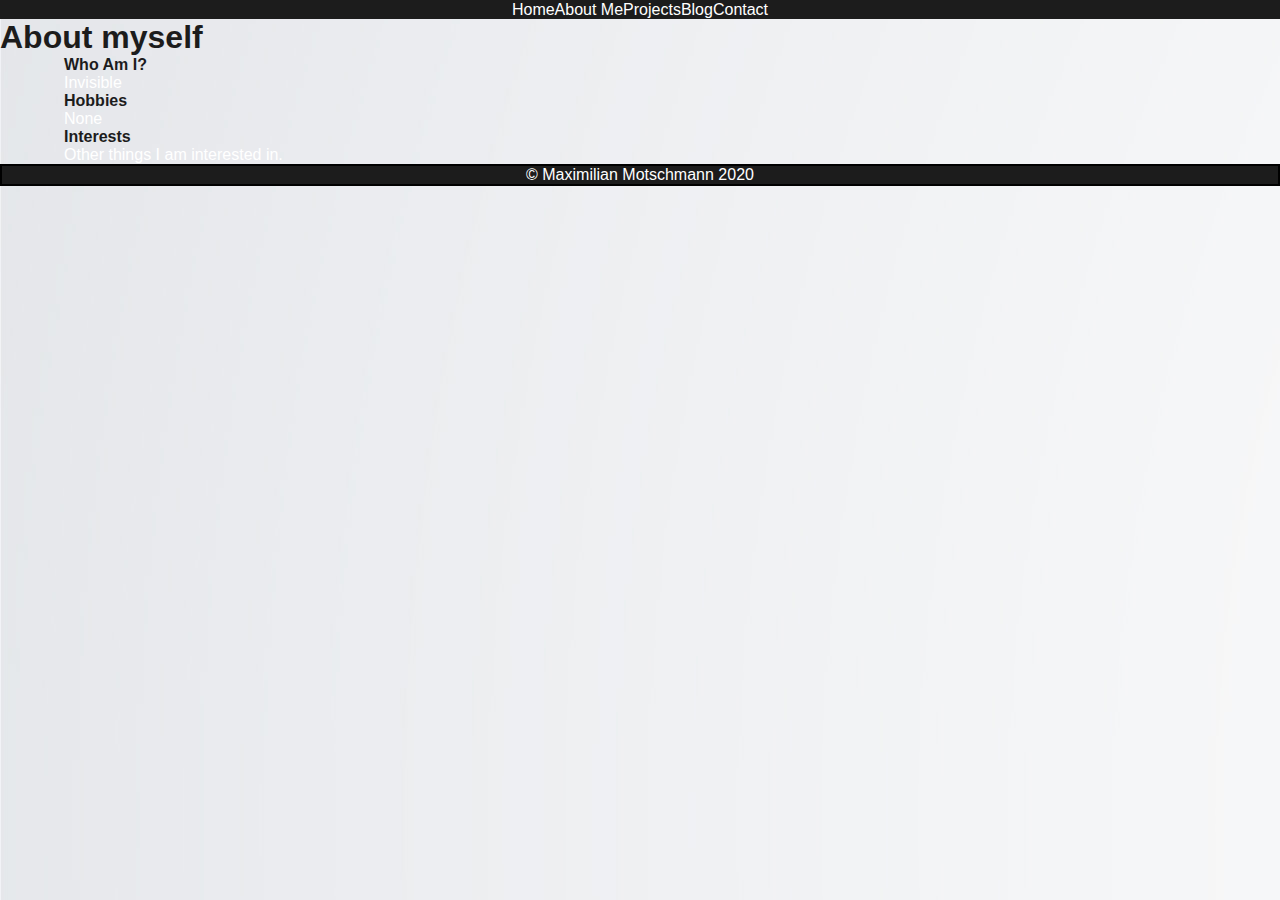
==== src/pages/aboutme.html @ dbb07090 "initial commit" ====
<!DOCTYPE html>
<html lang="en">
    <head>
        <meta name="viewport" content="width=device-width, initial-scale=1.0">
        <title></title>
        <link rel="stylesheet" href="../css/style.css" />
    </head>
    <body>
        <header>
            <div class="altnavdiv">
            <nav class="altnavbar">
                <section class="navbutton3">
                    <a class="topnav" href="../../index.html">Home</a>
                    </section>
                <section class="navbutton4">
                    <a class="topnav" href="./aboutme.html">About Me</a>
                    </section>
                <section class="navbutton3">
                    <a class="topnav" href="./projects.html">Projects</a>
                    </section>
                <section class="navbutton4">
                    <a class="topnav" href="./blog.html">Blog</a>
                    </section>
                <section class="navbutton3">
                    <a class="topnav" href="./contact.html">Contact</a>
                    </section>
            </nav>
            </div>

        </header>
        <div class="bottomcontaineraboutme">
            <h1>About myself</h1>
            <h2>Who Am I?</h2>
            <p>Invisible</p>

            <h2>Hobbies</h2>
            <p>None</p>

            <h2>Interests</h2>
            <p>Other things I am interested in.</p>
        </div>
        <div id="thefooter">
            <footer>&#169; Maximilian Motschmann 2020</footer>
        </div>
    </body>
</html>
---- src/css/style.css ----
* {
  margin: 0;
  padding: 0;
  -webkit-box-sizing: border-box;
          box-sizing: border-box;
}

body {
  background-image: url("../images/background.jpg");
}

#headerbar {
  display: -webkit-inline-box;
  display: -ms-inline-flexbox;
  display: inline-flex;
  -webkit-box-orient: horizontal;
  -webkit-box-direction: normal;
      -ms-flex-direction: row;
          flex-direction: row;
  width: 100%;
  -webkit-box-pack: center;
      -ms-flex-pack: center;
          justify-content: center;
  position: absolute;
  top: 0;
  left: 0;
  background-color: #1c1c1c;
}

.topcontainer {
  display: -webkit-box;
  display: -ms-flexbox;
  display: flex;
  -webkit-box-pack: center;
      -ms-flex-pack: center;
          justify-content: center;
  -webkit-box-orient: vertical;
  -webkit-box-direction: normal;
      -ms-flex-direction: column;
          flex-direction: column;
  -webkit-box-align: center;
      -ms-flex-align: center;
          align-items: center;
}

.profilephoto {
  display: -webkit-box;
  display: -ms-flexbox;
  display: flex;
  -webkit-box-pack: center;
      -ms-flex-pack: center;
          justify-content: center;
  -ms-flex-item-align: center;
      align-self: center;
  margin-top: 2em;
}

header {
  display: -webkit-box;
  display: -ms-flexbox;
  display: flex;
  -webkit-box-pack: center;
      -ms-flex-pack: center;
          justify-content: center;
  text-align: center;
}

.profilephoto img {
  border-radius: 100%;
  vertical-align: middle;
  max-height: 80%;
  max-width: 80%;
  -webkit-box-shadow: 2px 6px 5px #1c1c1c;
          box-shadow: 2px 6px 5px #1c1c1c;
}

h1 {
  font-size: 2em;
  color: #1c1c1c;
  font-family: Arial, Helvetica, sans-serif;
}

.paragraphcontainer {
  text-align: center;
  display: -webkit-box;
  display: -ms-flexbox;
  display: flex;
  -webkit-box-pack: center;
      -ms-flex-pack: center;
          justify-content: center;
  margin-top: 1em;
}

a {
  margin-top: 1.7%;
  color: #1c1c1c;
  font-size: 250%;
  font-family: Arial, Helvetica, sans-serif;
  text-decoration: none;
}

a:hover {
  color: orange;
}

.navbutton1 {
  background-color: #daddd8;
  display: -webkit-box;
  display: -ms-flexbox;
  display: flex;
  -webkit-box-pack: center;
      -ms-flex-pack: center;
          justify-content: center;
  border: 2px solid black;
  margin: 5%;
  height: 4rem;
  text-shadow: 2px 2px 1px gray;
  -webkit-box-shadow: 6px 5px 9px gray;
          box-shadow: 6px 5px 9px gray;
  border-radius: 28px;
  -webkit-border-radius: 28;
  -moz-border-radius: 28;
}

.navbutton2 {
  background-color: #daddd8;
  display: -webkit-box;
  display: -ms-flexbox;
  display: flex;
  -webkit-box-pack: center;
      -ms-flex-pack: center;
          justify-content: center;
  border: 2px solid black;
  margin: 5%;
  height: 4rem;
  text-shadow: 2px 2px 1px gray;
  -webkit-box-shadow: 6px 5px 9px gray;
          box-shadow: 6px 5px 9px gray;
  border-radius: 28px;
  -webkit-border-radius: 28;
  -moz-border-radius: 28;
}

.navbutton1:hover, .navbutton2:hover {
  background-color: #1B264F;
}

.navbutton1:visited, .navbutton2:visited {
  background-color: red;
}

p {
  color: white;
  font-family: Arial, Helvetica, sans-serif;
  margin-left: 5%;
}

#thefooter {
  background-color: #1c1c1c;
  border: 2px solid black;
  font-family: Arial, Helvetica, sans-serif;
  text-align: center;
}

footer {
  color: white;
  width: 100%;
}

.altnavdiv {
  background-color: #1c1c1c;
  width: 100%;
  display: -webkit-box;
  display: -ms-flexbox;
  display: flex;
  -webkit-box-pack: center;
      -ms-flex-pack: center;
          justify-content: center;
}

.altnavbar {
  display: -webkit-box;
  display: -ms-flexbox;
  display: flex;
  font-size: 0.4em;
  color: white;
}

.topnav {
  color: white;
  display: -webkit-box;
  display: -ms-flexbox;
  display: flex;
  -webkit-box-pack: center;
      -ms-flex-pack: center;
          justify-content: center;
}

.navbutton3, .navbutton4 {
  position: static;
}

h2 {
  font-size: 1em;
  color: #1c1c1c;
  font-family: Arial, Helvetica, sans-serif;
  margin-left: 5%;
}

.boxes {
  display: -webkit-box;
  display: -ms-flexbox;
  display: flex;
  -webkit-box-pack: center;
      -ms-flex-pack: center;
          justify-content: center;
  -ms-flex-wrap: wrap;
      flex-wrap: wrap;
}

.box {
  background-color: green;
  border: 2px solid black;
  width: 19em;
  height: 19em;
  margin: 10px;
}

.blogimage {
  max-width: 19em;
  max-height: 19em;
}
/*# sourceMappingURL=style.css.map */
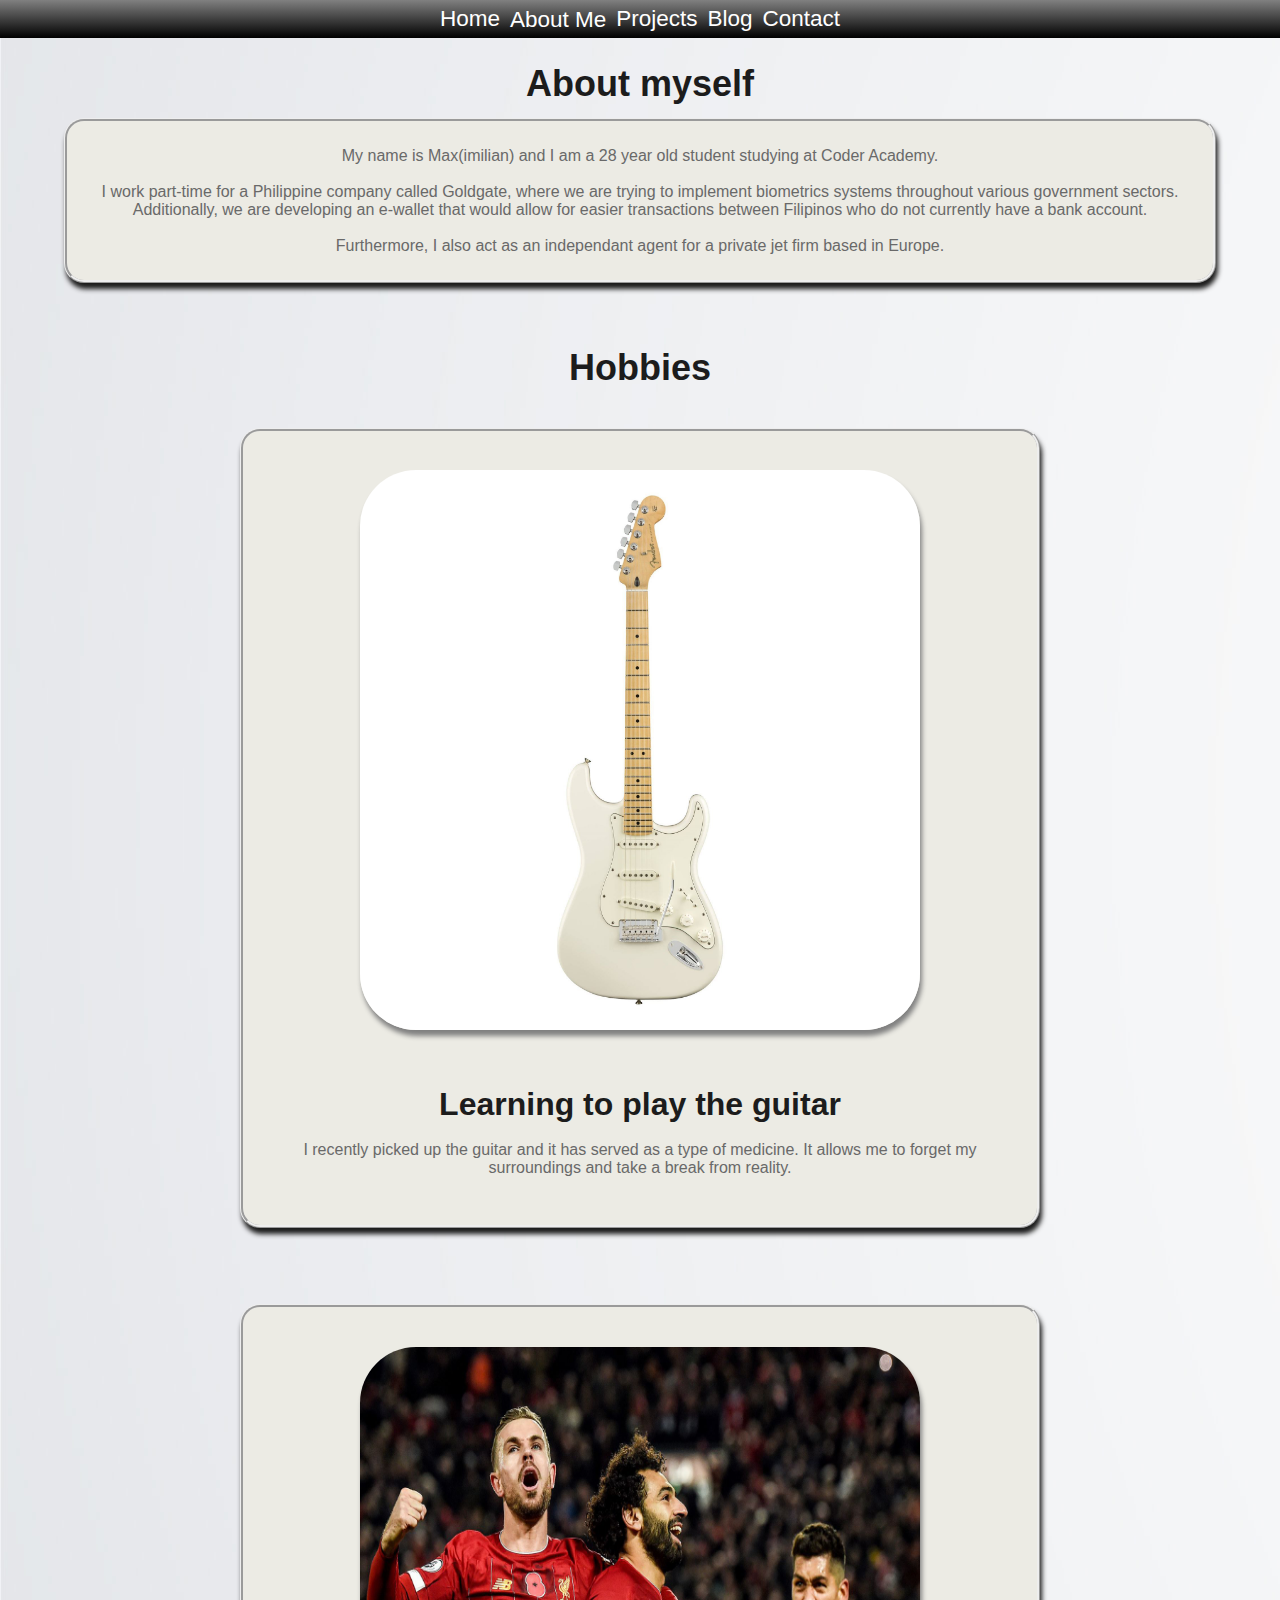
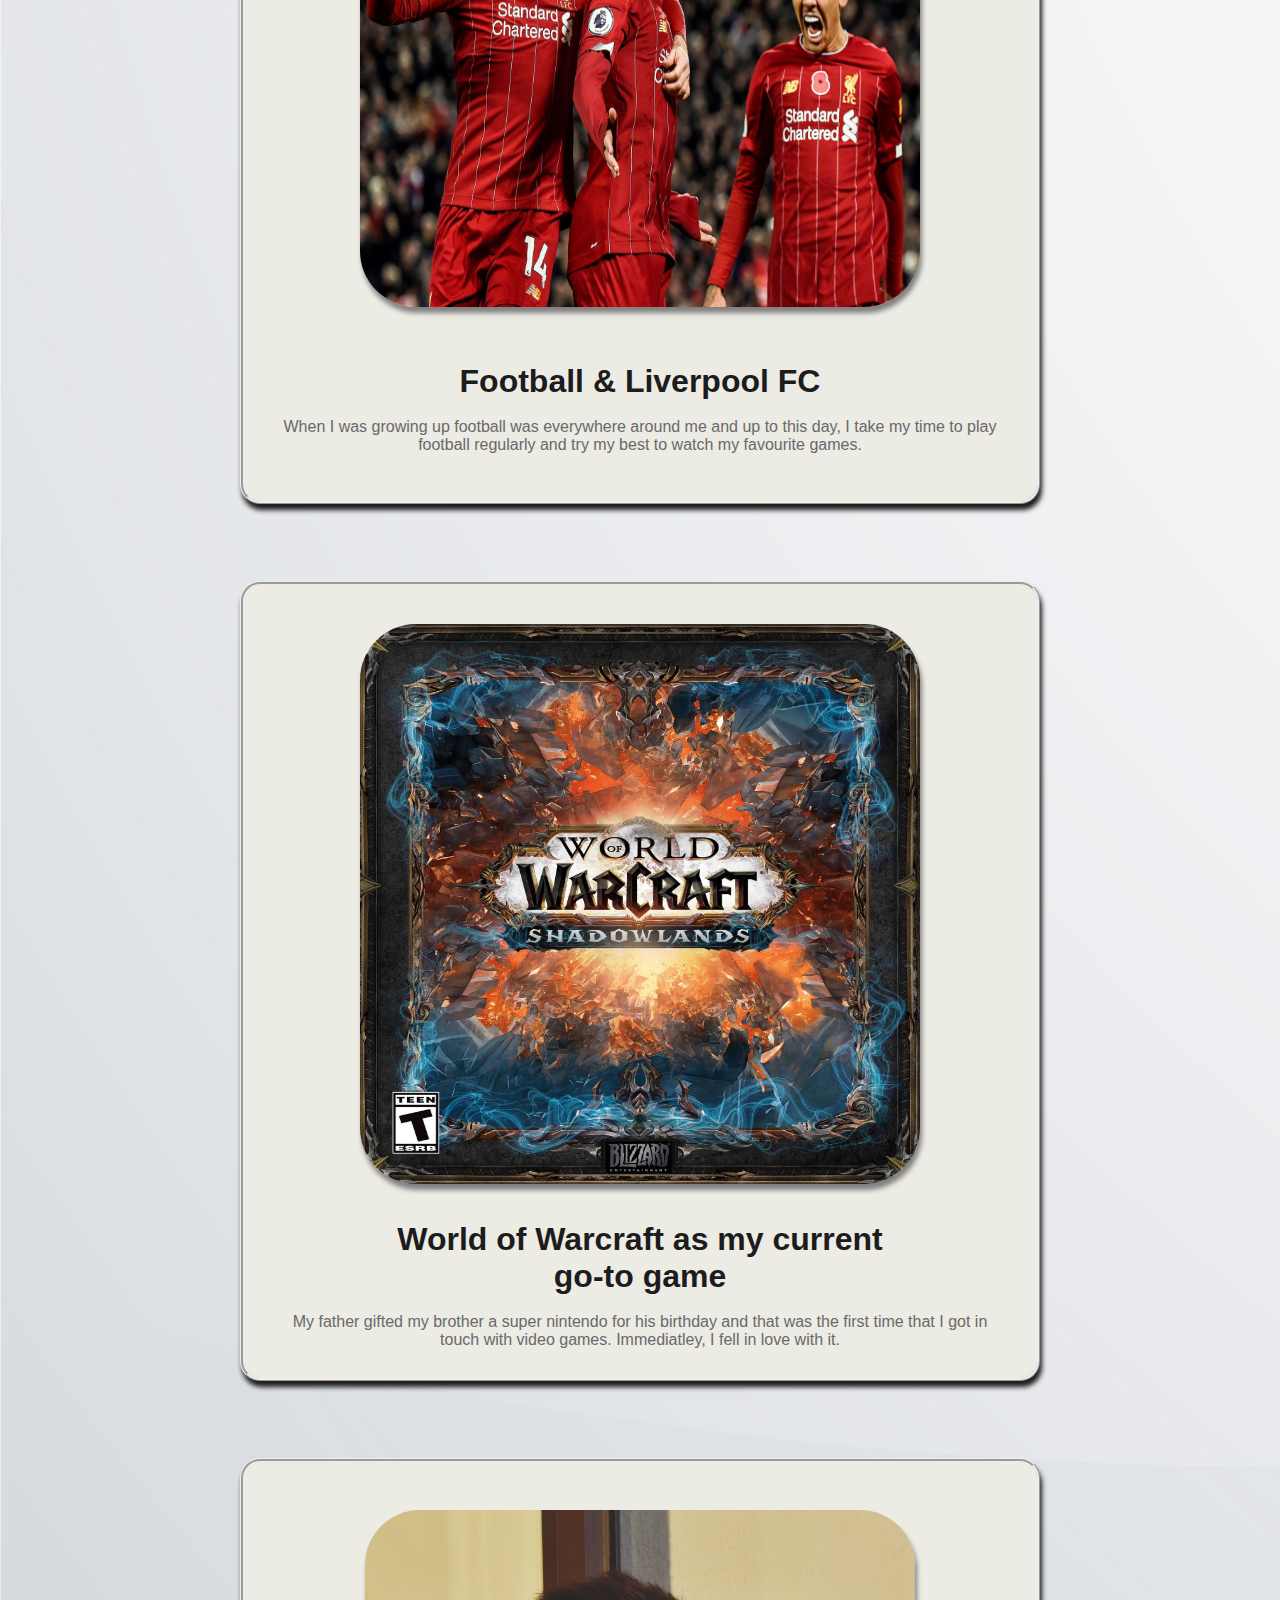
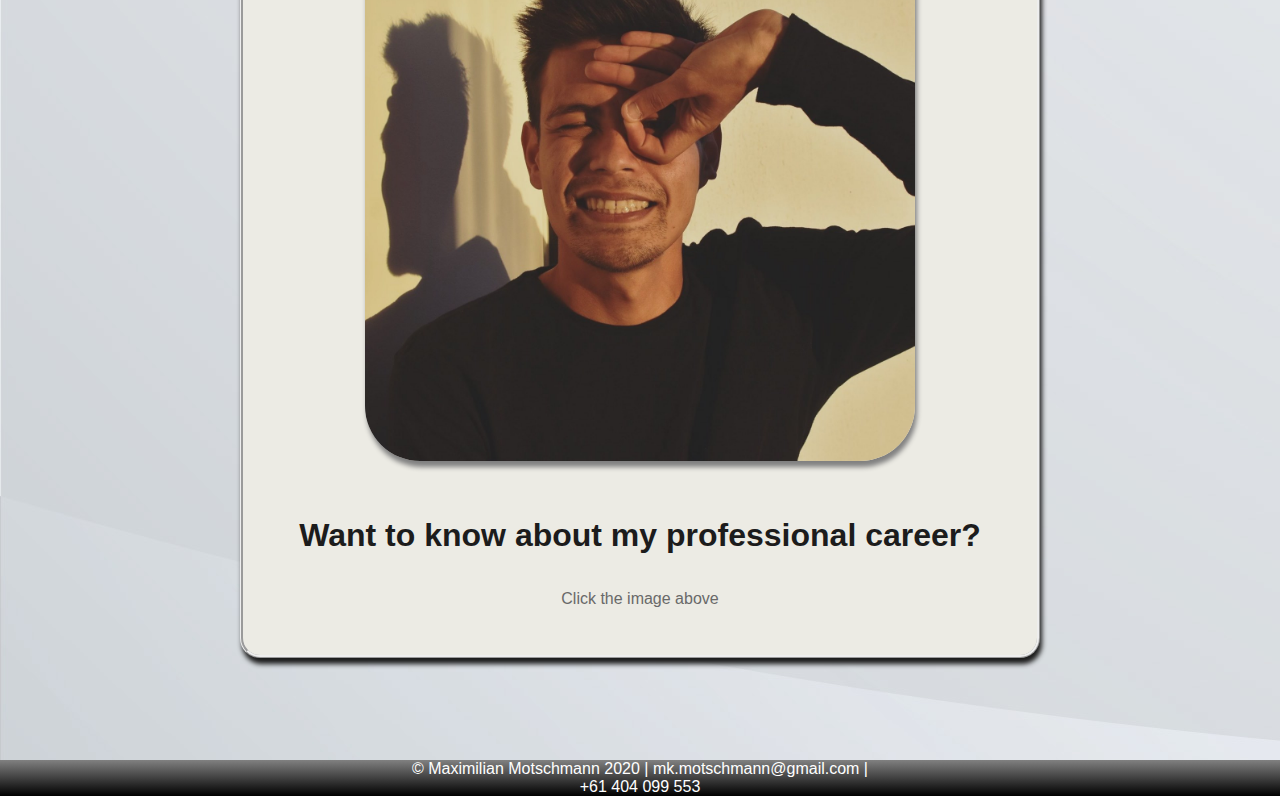
==== commit 44edacbb: "Later commit" ====
--- a/src/pages/aboutme.html
+++ b/src/pages/aboutme.html
@@ -2,45 +2,92 @@
 <html lang="en">
     <head>
         <meta name="viewport" content="width=device-width, initial-scale=1.0">
-        <title></title>
         <link rel="stylesheet" href="../css/style.css" />
+        <title>Maximilian K. Motschmann | About Me</title>
     </head>
     <body>
+        <div class="Maincontainer">
         <header>
             <div class="altnavdiv">
             <nav class="altnavbar">
-                <section class="navbutton3">
+                <div class="navbutton3">
                     <a class="topnav" href="../../index.html">Home</a>
-                    </section>
-                <section class="navbutton4">
+                </div>
+                <div class="navbutton3">
                     <a class="topnav" href="./aboutme.html">About Me</a>
-                    </section>
-                <section class="navbutton3">
+                </div>
+                <div class="navbutton3">
                     <a class="topnav" href="./projects.html">Projects</a>
-                    </section>
-                <section class="navbutton4">
+                </div>
+                <div class="navbutton3">
                     <a class="topnav" href="./blog.html">Blog</a>
-                    </section>
-                <section class="navbutton3">
+                </div>
+                <div class="navbutton3">
                     <a class="topnav" href="./contact.html">Contact</a>
-                    </section>
+                </div>
             </nav>
             </div>
 
         </header>
-        <div class="bottomcontaineraboutme">
-            <h1>About myself</h1>
-            <h2>Who Am I?</h2>
-            <p>Invisible</p>
+            <h1 class="title">About myself</h1>
 
+        <div class="parentboxcontainer">
+        <div class="aboutmecontainer">
+            <p>My name is Max(imilian) and I am a 28 year old student studying at Coder Academy. <br> <br>
+            I work part-time for a Philippine company called Goldgate, where we are trying to implement biometrics systems throughout
+            various government sectors. Additionally, we are developing an e-wallet that would allow for easier transactions between Filipinos
+            who do not currently have a bank account.<br><br>
+            Furthermore, I also act as an independant agent for a private jet firm based in Europe.</p>
+        </div>
+        </div>    
+        <div class="parentboxcontainer">
+            <div class="title">
             <h2>Hobbies</h2>
-            <p>None</p>
+            </div>
 
-            <h2>Interests</h2>
-            <p>Other things I am interested in.</p>
+        <div class="containeraroundboximage">
+            <div class="boxcontainer">
+                <img class="gridimage" src="../images/Fender-Player-Strat.jpg"/>
+            </div>
+            <div class="aboutmeparagraph">
+                <h3>Learning to play the guitar</h3>
+                <p>I recently picked up the guitar and it has served as a type of medicine. It allows me to forget my surroundings and take a break from reality.</p>
+            </div>
+        </div>  
+        <div class="containeraroundboximage">
+            <div class="boxcontainer">
+                <img class="gridimage" src="../images/LFC.jpg"/>
+            </div>
+            <div class="aboutmeparagraph">
+                <h3>Football & Liverpool FC</h3>
+                <p>When I was growing up football was everywhere around me and up to this day, I take my time to play football regularly and try my best to watch my favourite games.</p>
+            </div>
         </div>
-        <div id="thefooter">
-            <footer>&#169; Maximilian Motschmann 2020</footer>
+        <div class="containeraroundboximage">
+            <div class="boxcontainer">
+                <img class="gridimage" src="../images/WoW-Shadowlands.jpg"/>
+            </div>
+            <div class="aboutmeparagraph">
+                <h3>World of Warcraft as my current<br>go-to game</h3>
+                <p>My father gifted my brother a super nintendo for his birthday and that was the first time that I got in touch with video games. Immediatley, I fell in love with it.</p>
+            </div>
         </div>
+        
+        <div class="containeraroundboximage">
+            <div class="boxcontainer">
+                <a href="../images/USAelection.jpg" target="_blank"><img class="gridimage" src="../images/photo-two.jpg"/></a>
+            </div>
+            <div class="aboutmeparagraph">
+                <h3>Want to know about my professional career?</h3>
+                <br>
+                <p>Click the image above</p>
+            </div>
+        </div>
+        </div>
+
+        <section id="thefooter">
+            <footer>&#169; Maximilian Motschmann 2020 | mk.motschmann@gmail.com |<br> +61 404 099 553</footer>
+        </section>
+    </div>
     </body>
 </html>
--- a/src/css/style.css
+++ b/src/css/style.css
@@ -3,6 +3,28 @@
   padding: 0;
   -webkit-box-sizing: border-box;
           box-sizing: border-box;
+}
+
+*:before,
+*:after {
+  -webkit-box-sizing: border-box;
+          box-sizing: border-box;
+}
+
+html,
+body {
+  height: 100%;
+  position: relative;
+}
+
+.Maincontainer {
+  min-height: 100vh;
+  /* will cover the 100% of viewport */
+  overflow: hidden;
+  display: block;
+  position: relative;
+  padding-bottom: 100px;
+  /* height of your footer */
 }
 
 body {
@@ -24,7 +46,8 @@
   position: absolute;
   top: 0;
   left: 0;
-  background-color: #1c1c1c;
+  background-image: -webkit-gradient(linear, left top, left bottom, from(gray), to(black));
+  background-image: linear-gradient(gray, black);
 }
 
 .topcontainer {
@@ -81,7 +104,6 @@
 }
 
 .paragraphcontainer {
-  text-align: center;
   display: -webkit-box;
   display: -ms-flexbox;
   display: flex;
@@ -97,10 +119,6 @@
   font-size: 250%;
   font-family: Arial, Helvetica, sans-serif;
   text-decoration: none;
-}
-
-a:hover {
-  color: orange;
 }
 
 .navbutton1 {
@@ -120,46 +138,35 @@
   border-radius: 28px;
   -webkit-border-radius: 28;
   -moz-border-radius: 28;
-}
-
-.navbutton2 {
-  background-color: #daddd8;
-  display: -webkit-box;
-  display: -ms-flexbox;
-  display: flex;
-  -webkit-box-pack: center;
-      -ms-flex-pack: center;
-          justify-content: center;
-  border: 2px solid black;
-  margin: 5%;
-  height: 4rem;
-  text-shadow: 2px 2px 1px gray;
-  -webkit-box-shadow: 6px 5px 9px gray;
-          box-shadow: 6px 5px 9px gray;
-  border-radius: 28px;
-  -webkit-border-radius: 28;
-  -moz-border-radius: 28;
-}
-
-.navbutton1:hover, .navbutton2:hover {
-  background-color: #1B264F;
-}
-
-.navbutton1:visited, .navbutton2:visited {
-  background-color: red;
+  padding-top: 1%;
+}
+
+.navbutton1:hover, .navbutton3:hover {
+  background-color: #C0C0C0;
+}
+
+.navbutton1:visited {
+  color: #C0C0C0;
+  border: 2px #696969;
+}
+
+.topnav:visited {
+  color: lightgrey;
 }
 
 p {
-  color: white;
-  font-family: Arial, Helvetica, sans-serif;
-  margin-left: 5%;
+  color: dimgray;
+  font-family: Arial, Helvetica, sans-serif;
 }
 
 #thefooter {
-  background-color: #1c1c1c;
-  border: 2px solid black;
+  background-image: -webkit-gradient(linear, left top, left bottom, from(gray), to(black));
+  background-image: linear-gradient(gray, black);
   font-family: Arial, Helvetica, sans-serif;
   text-align: center;
+  position: absolute;
+  bottom: 0;
+  width: 100%;
 }
 
 footer {
@@ -167,15 +174,35 @@
   width: 100%;
 }
 
+.title {
+  width: 100%;
+  text-align: center;
+  font-size: 3vh;
+  margin-top: 2%;
+}
+
+li {
+  list-style-type: none;
+}
+
+.link {
+  font-family: Arial, Helvetica, sans-serif;
+  color: blue;
+  font-size: 1em;
+  text-decoration: underline;
+}
+
 .altnavdiv {
-  background-color: #1c1c1c;
-  width: 100%;
-  display: -webkit-box;
-  display: -ms-flexbox;
-  display: flex;
-  -webkit-box-pack: center;
-      -ms-flex-pack: center;
-          justify-content: center;
+  background-color: linear-gradient(gray, black);
+  width: 100%;
+  display: -webkit-box;
+  display: -ms-flexbox;
+  display: flex;
+  -webkit-box-pack: center;
+      -ms-flex-pack: center;
+          justify-content: center;
+  background-image: -webkit-gradient(linear, left top, left bottom, from(gray), to(black));
+  background-image: linear-gradient(gray, black);
 }
 
 .altnavbar {
@@ -196,18 +223,21 @@
           justify-content: center;
 }
 
-.navbutton3, .navbutton4 {
-  position: static;
+.navbutton3 {
+  margin: 5px;
 }
 
 h2 {
   font-size: 1em;
   color: #1c1c1c;
   font-family: Arial, Helvetica, sans-serif;
-  margin-left: 5%;
-}
-
-.boxes {
+}
+
+p, h3 {
+  font-family: Arial, Helvetica, sans-serif;
+}
+
+.parentboxcontainer {
   display: -webkit-box;
   display: -ms-flexbox;
   display: flex;
@@ -218,16 +248,198 @@
       flex-wrap: wrap;
 }
 
-.box {
-  background-color: green;
+.parentboxcontainer {
+  display: -webkit-box;
+  display: -ms-flexbox;
+  display: flex;
+  -webkit-box-pack: center;
+      -ms-flex-pack: center;
+          justify-content: center;
+}
+
+.aboutmecontainer {
+  display: -webkit-box;
+  display: -ms-flexbox;
+  display: flex;
+  -webkit-box-pack: center;
+      -ms-flex-pack: center;
+          justify-content: center;
+  max-width: 90%;
+  max-height: 90%;
+  background-color: #ecebe4;
+  -webkit-box-shadow: 2px 6px 5px #1c1c1c;
+          box-shadow: 2px 6px 5px #1c1c1c;
+  border-style: ridge;
+  border-radius: 20px;
+  margin-bottom: 3%;
+  margin-top: 1%;
+  padding: 2%;
+  text-align: center;
+}
+
+.containeraroundboximage {
+  display: -webkit-box;
+  display: -ms-flexbox;
+  display: flex;
+  -webkit-box-pack: center;
+      -ms-flex-pack: center;
+          justify-content: center;
+  border-radius: 20px;
+  width: 20em;
+  height: 40em;
+  background-color: #ecebe4;
+  -webkit-box-shadow: 2px 6px 5px #1c1c1c;
+          box-shadow: 2px 6px 5px #1c1c1c;
+  border-style: ridge;
+  -ms-flex-wrap: wrap;
+      flex-wrap: wrap;
+  margin: 3%;
+}
+
+.boxcontainer {
+  height: 19em;
+  width: 19em;
+  display: -webkit-box;
+  display: -ms-flexbox;
+  display: flex;
+  -webkit-box-pack: center;
+      -ms-flex-pack: center;
+          justify-content: center;
+  margin: 5%;
+  margin-bottom: 0;
+  border-radius: 10%;
+}
+
+.gridimage {
+  width: 100%;
+  height: 100%;
+  border-radius: 10%;
+  -webkit-box-shadow: 2px 6px 5px gray;
+          box-shadow: 2px 6px 5px gray;
+}
+
+h3 {
+  margin-bottom: 2vh;
+  margin-top: 1vh;
+}
+
+.aboutmeparagraph {
+  text-align: center;
+  width: 90%;
+}
+
+.socialmedia {
+  display: -webkit-box;
+  display: -ms-flexbox;
+  display: flex;
+  -webkit-box-pack: center;
+      -ms-flex-pack: center;
+          justify-content: center;
+  -ms-flex-wrap: wrap;
+      flex-wrap: wrap;
+}
+
+input[type=text], select, textarea {
+  width: 95%;
+  padding: 12px;
   border: 2px solid black;
-  width: 19em;
-  height: 19em;
-  margin: 10px;
-}
-
-.blogimage {
-  max-width: 19em;
-  max-height: 19em;
+  border-radius: 2vh;
+  -webkit-box-sizing: border-box;
+          box-sizing: border-box;
+  /* Make sure that padding and width stays in place */
+  margin-top: 2vh;
+  margin-bottom: 1vh;
+  resize: vertical;
+}
+
+input[type=submit] {
+  background-color: gray;
+  color: white;
+  padding: 12px 20px;
+  border: none;
+  border-radius: 4px;
+  cursor: pointer;
+}
+
+input[type=submit]:hover {
+  background-color: 758ECD;
+}
+
+.formcontainer {
+  border-radius: 5px;
+  background-color: #f2f2f2;
+  padding: 20px;
+}
+
+#form, #subject {
+  font-family: Arial, Helvetica, sans-serif;
+  display: -webkit-box;
+  display: -ms-flexbox;
+  display: flex;
+  -webkit-box-pack: center;
+      -ms-flex-pack: center;
+          justify-content: center;
+  -ms-flex-wrap: wrap;
+      flex-wrap: wrap;
+}
+
+@media screen and (min-width: 768px) {
+  #myname {
+    margin-top: -10vh;
+  }
+  .altnavdiv {
+    display: -webkit-box;
+    display: -ms-flexbox;
+    display: flex;
+    -webkit-box-pack: space-evenly;
+        -ms-flex-pack: space-evenly;
+            justify-content: space-evenly;
+  }
+  .altnavbar {
+    font-size: 1vh;
+  }
+  h1 {
+    font-size: 6vh;
+  }
+  h3 {
+    font-size: 2em;
+    color: #1c1c1c;
+    font-family: Arial, Helvetica, sans-serif;
+  }
+  .profilephoto {
+    margin-top: 10%;
+  }
+  .navbutton1 {
+    margin-top: 2vh;
+  }
+  .containeraroundboximage {
+    width: 50em;
+    height: 50em;
+  }
+  .boxcontainer {
+    width: 35em;
+    height: 35em;
+  }
+  .title {
+    font-size: 4vh;
+  }
+  #headernote {
+    font-size: 3vh;
+  }
+}
+
+@media screen and (min-width: 1024px) {
+  .navbutton1 {
+    padding-top: 0.5%;
+  }
+}
+
+@media screen and (min-width: 1280px) {
+  .navbutton1 {
+    margin-bottom: 0;
+  }
+  #myname {
+    margin-top: -20vh;
+  }
 }
 /*# sourceMappingURL=style.css.map */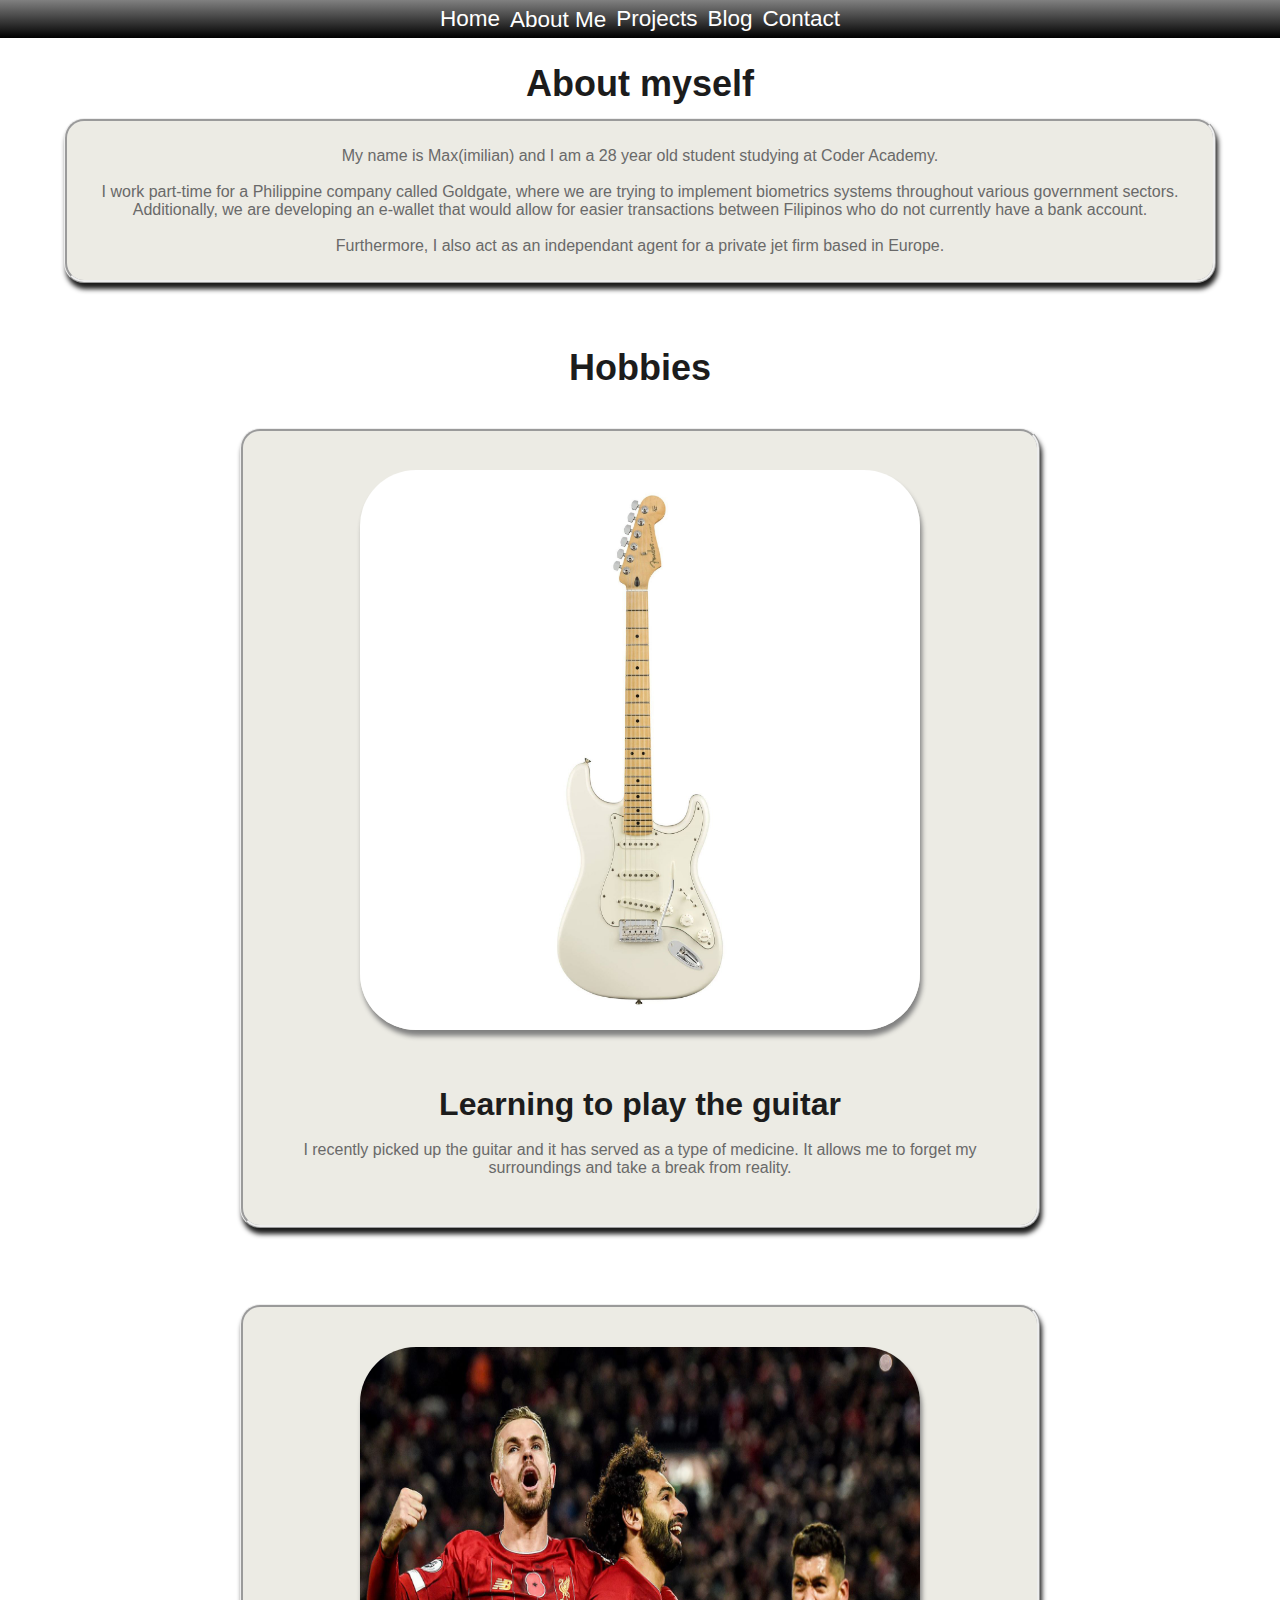
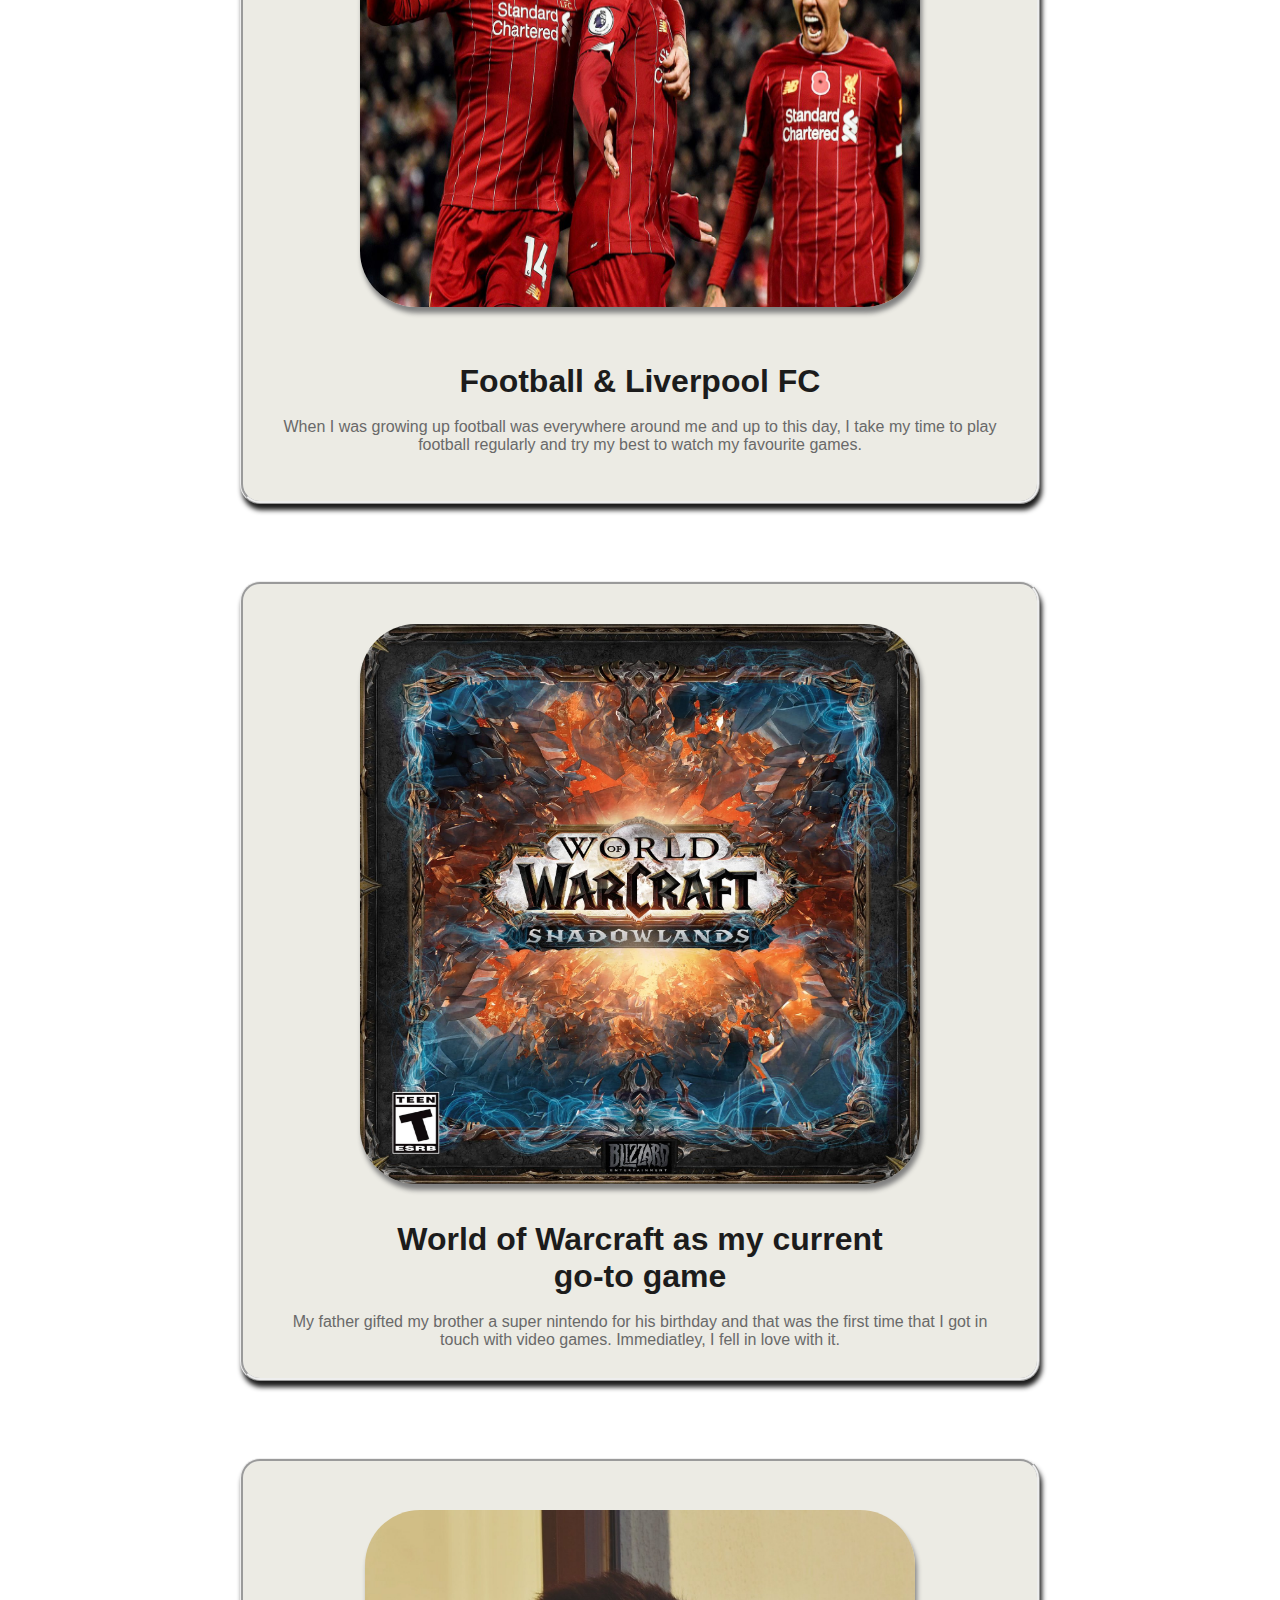
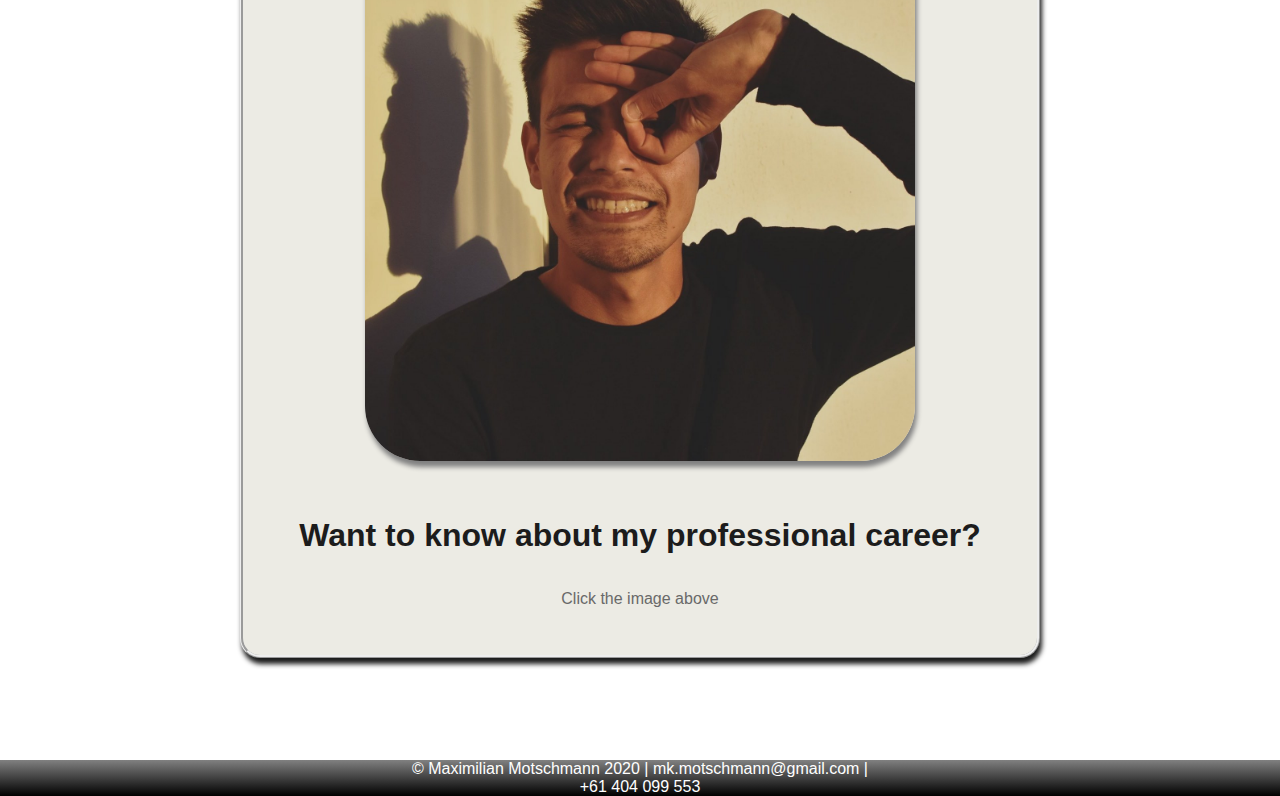
==== commit 9ceb2867: "Final Commit For Sure FCFS" ====
--- a/src/pages/aboutme.html
+++ b/src/pages/aboutme.html
@@ -2,7 +2,7 @@
 <html lang="en">
     <head>
         <meta name="viewport" content="width=device-width, initial-scale=1.0">
-        <link rel="stylesheet" href="../css/style.css" />
+        <link rel="stylesheet" href="../css/style.css" integrity="i4bYdzwt1SHF134XxGUAnili1y1858bHsFSXPJlABF51lCO8VfbDF6vQSkxlX4Q5"/>
         <title>Maximilian K. Motschmann | About Me</title>
     </head>
     <body>
@@ -47,7 +47,7 @@
 
         <div class="containeraroundboximage">
             <div class="boxcontainer">
-                <img class="gridimage" src="../images/Fender-Player-Strat.jpg"/>
+                <img class="gridimage" src="/docs/images/Fender-Player-Strat.jpg"/>
             </div>
             <div class="aboutmeparagraph">
                 <h3>Learning to play the guitar</h3>
@@ -56,7 +56,7 @@
         </div>  
         <div class="containeraroundboximage">
             <div class="boxcontainer">
-                <img class="gridimage" src="../images/LFC.jpg"/>
+                <img class="gridimage" src="/docs/images/LFC.jpg"/>
             </div>
             <div class="aboutmeparagraph">
                 <h3>Football & Liverpool FC</h3>
@@ -65,7 +65,7 @@
         </div>
         <div class="containeraroundboximage">
             <div class="boxcontainer">
-                <img class="gridimage" src="../images/WoW-Shadowlands.jpg"/>
+                <img class="gridimage" src="/docs/images/WoW-Shadowlands.jpg"/>
             </div>
             <div class="aboutmeparagraph">
                 <h3>World of Warcraft as my current<br>go-to game</h3>
@@ -75,7 +75,7 @@
         
         <div class="containeraroundboximage">
             <div class="boxcontainer">
-                <a href="../images/USAelection.jpg" target="_blank"><img class="gridimage" src="../images/photo-two.jpg"/></a>
+                <a href="../../docs/CV.pdf" target="_blank"><img class="gridimage" src="/docs/images/photo-two.jpg"/></a>
             </div>
             <div class="aboutmeparagraph">
                 <h3>Want to know about my professional career?</h3>
--- a/src/css/style.css
+++ b/src/css/style.css
@@ -24,11 +24,10 @@
   display: block;
   position: relative;
   padding-bottom: 100px;
-  /* height of your footer */
 }
 
 body {
-  background-image: url("../images/background.jpg");
+  background-image: url("/docs/images/background.jpg");
 }
 
 #headerbar {
@@ -328,6 +327,10 @@
   width: 90%;
 }
 
+.date-of-post {
+  font-size: 12px;
+}
+
 .socialmedia {
   display: -webkit-box;
   display: -ms-flexbox;
@@ -362,7 +365,7 @@
 }
 
 input[type=submit]:hover {
-  background-color: 758ECD;
+  background-color: #758ECD;
 }
 
 .formcontainer {
